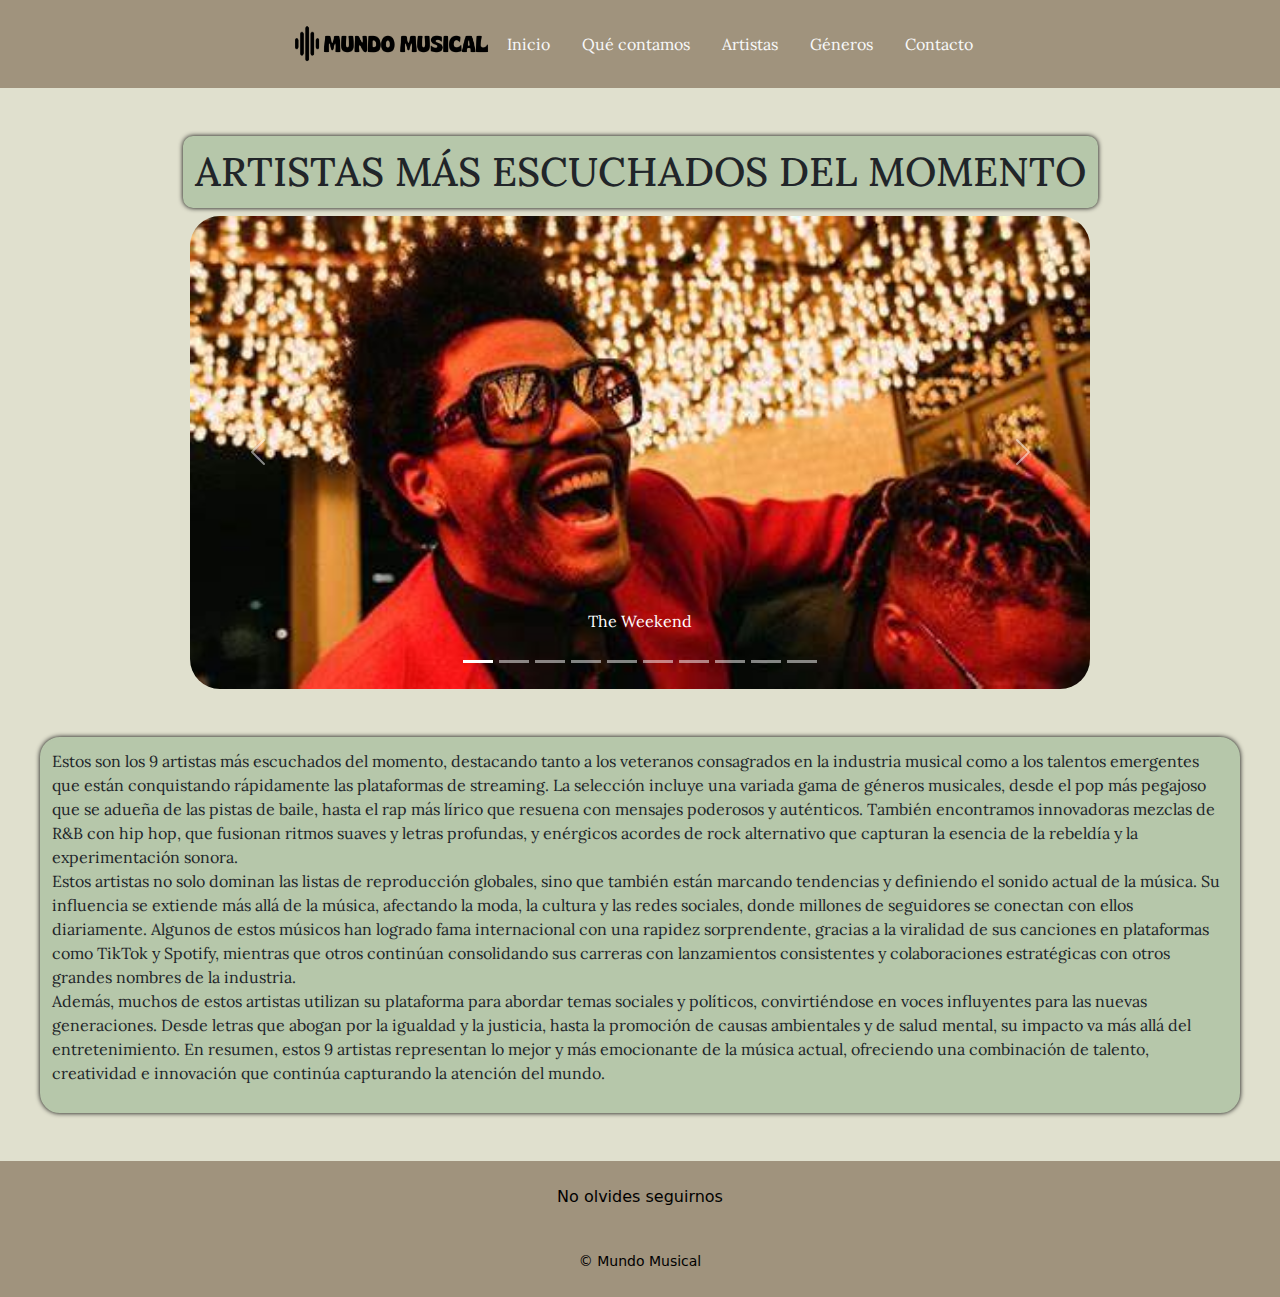
==== html/artistas.html @ ad85900d "commit-1" ====
<!DOCTYPE html>
<html lang="es">
<head>
    <meta charset="UTF-8">
    <meta name="viewport" content="width=device-width, initial-scale=1.0">
    <title>Artistas - Mundo Musical</title>
    <link rel="stylesheet" href="../css/style.css">
    <link rel="preconnect" href="https://fonts.googleapis.com">
    <link rel="preconnect" href="https://fonts.gstatic.com" crossorigin>
    <link href="https://fonts.googleapis.com/css2?family=Playfair+Display:ital,wght@0,400..900;1,400..900&display=swap" rel="stylesheet">
    <link href="https://cdn.jsdelivr.net/npm/bootstrap@5.3.3/dist/css/bootstrap.min.css" rel="stylesheet" integrity="sha384-QWTKZyjpPEjISv5WaRU9OFeRpok6YctnYmDr5pNlyT2bRjXh0JMhjY6hW+ALEwIH" crossorigin="anonymous">
</head>
<body style="background-color: #e0e0ce; ">
    <header class="text-center py-4">
        <img class="soundwave" src="../img/logo.png" alt="logo-mm" width="100">
        <nav>
            <ul class="nav justify-content-center">
                <li class="nav-item">
                    <a class="nav-link text-light" href="../index.html">Inicio</a>
                </li>
                <li class="nav-item">
                    <a class="nav-link text-light" href="info.html">Qué contamos</a>
                </li>
                <li class="nav-item">
                    <a class="nav-link text-light" href="artistas.html">Artistas</a>
                </li>
                <li class="nav-item">
                    <a class="nav-link text-light" href="generos.html">Géneros</a>
                </li>
                <li class="nav-item">
                    <a class="nav-link text-light" href="contacto.html">Contacto</a>
                </li>
            </ul>
        </nav>        
    </header>

    <main class="container-art my-5">
            <h1>ARTISTAS MÁS ESCUCHADOS DEL MOMENTO</h1>
        <section class="carrusel mb-5 text-center">
            <div id="carouselExampleCaptions" class="carousel slide">
                <div class="carousel-indicators">
                    <button type="button" data-bs-target="#carouselExampleCaptions" data-bs-slide-to="0" class="active" aria-current="true" aria-label="Slide 1"></button>
                    <button type="button" data-bs-target="#carouselExampleCaptions" data-bs-slide-to="1" aria-label="Slide 2"></button>
                    <button type="button" data-bs-target="#carouselExampleCaptions" data-bs-slide-to="2" aria-label="Slide 3"></button>
                    <button type="button" data-bs-target="#carouselExampleCaptions" data-bs-slide-to="3" aria-label="Slide 4"></button>
                    <button type="button" data-bs-target="#carouselExampleCaptions" data-bs-slide-to="4" aria-label="Slide 5"></button>
                    <button type="button" data-bs-target="#carouselExampleCaptions" data-bs-slide-to="5" aria-label="Slide 6"></button>
                    <button type="button" data-bs-target="#carouselExampleCaptions" data-bs-slide-to="6" aria-label="Slide 7"></button>
                    <button type="button" data-bs-target="#carouselExampleCaptions" data-bs-slide-to="7" aria-label="Slide 8"></button>
                    <button type="button" data-bs-target="#carouselExampleCaptions" data-bs-slide-to="8" aria-label="Slide 9"></button>
                    <button type="button" data-bs-target="#carouselExampleCaptions" data-bs-slide-to="9" aria-label="Slide 10"></button>
                </div>
                <div class="carousel-inner">
                    <div class="carousel-item active">
                        <img src="../img/the weekend.jpg" class="d-block w-100" alt="The Weekend">
                        <div class="carousel-caption d-none d-md-block">
                            <p>The Weekend</p>
                        </div>
                    </div>
                    <div class="carousel-item">
                        <img src="../img/taylor swift.jpg" class="d-block w-100" alt="Taylor Swift">
                        <div class="carousel-caption d-none d-md-block">
                            <p>Taylor Swift</p>
                        </div>
                    </div>
                    <div class="carousel-item">
                        <img src="../img/ariana grande.jpg" class="d-block w-100" alt="Ariana Grande">
                        <div class="carousel-caption d-none d-md-block">
                            <p>Ariana Grande</p>
                        </div>
                    </div>
                    <div class="carousel-item">
                        <img src="../img/rihanna.jpg" class="d-block w-100" alt="Rihanna">
                        <div class="carousel-caption d-none d-md-block">
                            <p>Rihanna</p>
                        </div>
                    </div>
                    <div class="carousel-item">
                        <img src="../img/drake.jpg" class="d-block w-100" alt="Drake">
                        <div class="carousel-caption d-none d-md-block">
                            <p>Drake</p>
                        </div>
                    </div>
                    <div class="carousel-item">
                        <img src="../img/kanye.jpg" class="d-block w-100" alt="Kanye West">
                        <div class="carousel-caption d-none d-md-block">
                            <p>Kanye West</p>
                        </div>
                    </div>
                    <div class="carousel-item">
                        <img src="../img/justin.jpg" class="d-block w-100" alt="Justin Bieber">
                        <div class="carousel-caption d-none d-md-block">
                            <p>Justin Bieber</p>
                        </div>
                    </div>
                    <div class="carousel-item">
                        <img src="../img/dua.jpg" class="d-block w-100" alt="Dua Lipa">
                        <div class="carousel-caption d-none d-md-block">
                            <p>Dua Lipa</p>
                        </div>
                    </div>
                    <div class="carousel-item">
                        <img src="../img/coldplay.jpg" class="d-block w-100" alt="Coldplay">
                        <div class="carousel-caption d-none d-md-block">
                            <p>Coldplay</p>
                        </div>
                    </div>
                </div>
                <button class="carousel-control-prev" type="button" data-bs-target="#carouselExampleCaptions" data-bs-slide="prev">
                    <span class="carousel-control-prev-icon" aria-hidden="true"></span>
                    <span class="visually-hidden">Previous</span>
                </button>
                <button class="carousel-control-next" type="button" data-bs-target="#carouselExampleCaptions" data-bs-slide="next">
                    <span class="carousel-control-next-icon" aria-hidden="true"></span>
                    <span class="visually-hidden">Next</span>
                </button>
            </div>
        </section>
        <div class="texto-artistas">
            <p>Estos son los 9 artistas más escuchados del momento, destacando tanto a los veteranos consagrados en la industria musical como a los talentos emergentes que están conquistando rápidamente las plataformas de streaming. La selección incluye una variada gama de géneros musicales, desde el pop más pegajoso que se adueña de las pistas de baile, hasta el rap más lírico que resuena con mensajes poderosos y auténticos. También encontramos innovadoras mezclas de R&B con hip hop, que fusionan ritmos suaves y letras profundas, y enérgicos acordes de rock alternativo que capturan la esencia de la rebeldía y la experimentación sonora.
            <br> 
            Estos artistas no solo dominan las listas de reproducción globales, sino que también están marcando tendencias y definiendo el sonido actual de la música. Su influencia se extiende más allá de la música, afectando la moda, la cultura y las redes sociales, donde millones de seguidores se conectan con ellos diariamente. Algunos de estos músicos han logrado fama internacional con una rapidez sorprendente, gracias a la viralidad de sus canciones en plataformas como TikTok y Spotify, mientras que otros continúan consolidando sus carreras con lanzamientos consistentes y colaboraciones estratégicas con otros grandes nombres de la industria.
            <br> 
            Además, muchos de estos artistas utilizan su plataforma para abordar temas sociales y políticos, convirtiéndose en voces influyentes para las nuevas generaciones. Desde letras que abogan por la igualdad y la justicia, hasta la promoción de causas ambientales y de salud mental, su impacto va más allá del entretenimiento. En resumen, estos 9 artistas representan lo mejor y más emocionante de la música actual, ofreciendo una combinación de talento, creatividad e innovación que continúa capturando la atención del mundo.</p>
        </div>
    </main>

    <footer class="text-center py-4">
        <p>No olvides seguirnos</p>
        <br>
        <small>&copy; Mundo Musical</small>
    </footer>

    <script src="https://cdn.jsdelivr.net/npm/@popperjs/core@2.11.8/dist/umd/popper.min.js" integrity="sha384-I7E8VVD/ismYTF4hNIPjVp/Zjvgyol6VFvRkX/vR+Vc4jQkC+hVqc2pM8ODewa9r" crossorigin="anonymous"></script>
    <script src="https://cdn.jsdelivr.net/npm/bootstrap@5.3.3/dist/js/bootstrap.min.js" integrity="sha384-0pUGZvbkm6XF6gxjEnlmuGrJXVbNuzT9qBBavbLwCsOGabYfZo0T0to5eqruptLy" crossorigin="anonymous"></script>
</body>
</html>
---- css/style.css ----
@import url("https://fonts.googleapis.com/css2?family=Lora:ital,wght@0,400..700;1,400..700&display=swap");
body {
  font-family: "Lora", serif;
  display: flex;
  flex-direction: column;
}

header {
  display: flex;
  justify-content: center;
  background-color: #A0937D;
  color: black;
  font-family: "Lora", serif;
}
header .soundwave {
  width: 200px;
}
header nav {
  display: flex;
  justify-content: space-between;
  align-items: center;
}
header nav ul {
  list-style-type: none;
}
header nav ul li {
  display: inline;
}
header nav ul li a {
  text-decoration: none;
  color: black;
  transition: color 0.3s ease;
}
header nav ul li a:hover {
  color: #000000;
}

.container {
  display: flex;
  flex-direction: column;
  align-items: center;
  padding: 20px;
  font-family: serif;
}
.container .taylor, .container .billie {
  border: 2px solid #b6c7aa;
  background-color: #B6C7AA;
  box-shadow: 0 0 5px black;
  border-radius: 20px;
  padding: 10px;
  margin: 10px;
  width: 900px;
}
.container .taylor h2, .container .billie h2 {
  font-family: "Lora", serif;
}
.container .taylor .container-2, .container .billie .container-2 {
  overflow: auto;
}
.container .taylor .container-2 .img-index, .container .billie .container-2 .img-index {
  float: left;
  margin-right: 10px;
  width: 350px;
  border-radius: 20px;
}
.container .taylor .container-2 p, .container .billie .container-2 p {
  text-align: justify;
}
.int-sem {
  padding: 10px;
  margin: 10px;
}
.int-sem .boton-int {
  border: 1px #000000 solid;
  background-color: #B6C7AA;
  color: black;
  text-decoration: none;
  padding: 15PX;
  margin: 20px;
  border-radius: 10px;
  box-shadow: 0 0 10px black;
  transition: color 0.3s ease;
}
.int-sem .boton-int:hover {
  background-color: #9fae95;
}

.container-art {
  margin: 0;
  padding: 0;
  display: flex;
  flex-direction: column;
  justify-content: center;
  align-items: center;
  font-family: "Lora", serif;
}
.container-art h1 {
  border: 2px solid #b6c7aa;
  background-color: #B6C7AA;
  box-shadow: 0 0 5px black;
  border-radius: 10px;
  padding: 10px;
}
.container-art .carousel-inner {
  border-radius: 30px;
  width: 900px;
}
.container-art .carousel-inner .carousel-item {
  width: 900px;
}
.container-art .texto-artistas {
  border: 2px solid #b6c7aa;
  background-color: #B6C7AA;
  box-shadow: 0 0 5px black;
  border-radius: 20px;
  padding: 10px;
  width: 1200px;
}

.boton, .boton-2 {
  background-color: #0B5ED7;
  padding: 15px;
  text-decoration: none;
  font-family: Arial, Helvetica, sans-serif;
  border-radius: 5px;
  color: black;
  position: absolute;
  bottom: 20px;
  right: 20px;
}

.boton-2 {
  right: 120px;
}

.info-qc {
  display: flex;
  flex-direction: column;
  align-items: center;
  padding: 20px;
  font-family: "Lora", serif;
}
.info-qc .sobrenos, .info-qc .unite, .info-qc .medio .comoemp, .info-qc .medio .mision {
  display: flex;
  flex-direction: column;
  align-items: center;
  border: 2px solid #b6c7aa;
  background-color: #B6C7AA;
  box-shadow: 0 0 5px black;
  border-radius: 20px;
  padding: 10px;
  margin: 10px;
  border-radius: 10px;
  width: 700px;
}
.info-qc .medio {
  display: flex;
  flex-direction: row;
}
.contenedor {
  display: flex;
  flex-direction: column;
  align-items: center;
  flex: 1;
  justify-content: center;
  padding: 10px;
  font-family: "Lora", serif;
}
.contenedor .titulo h1 {
  font-size: 26px;
  border: 2px solid #b6c7aa;
  background-color: #B6C7AA;
  box-shadow: 0 0 5px black;
  border-radius: 10px;
  padding: 10px;
  width: 1200px;
}
.contenedor .interaccion {
  display: table;
  text-align: center;
  border: 2px solid #b6c7aa;
  background-color: #B6C7AA;
  box-shadow: 0 0 5px black;
  border-radius: 20px;
  padding: 10px;
  margin: 10px;
}
.contenedor .interaccion h2 {
  font-size: 24px;
  margin-bottom: 10px;
}
.contenedor .interaccion h3 {
  font-size: 20px;
  margin-bottom: 20px;
}
.contenedor .interaccion .texto {
  width: calc(100% - 20px);
  padding: 10px;
  margin-bottom: 20px;
  border: 1px solid #ccc;
  border-radius: 5px;
}
.contenedor .interaccion button {
  padding: 10px 20px;
  background-color: #007bff;
  border: none;
  border-radius: 5px;
  color: white;
  font-size: 16px;
  cursor: pointer;
}
.contenedor .interaccion button:hover {
  background-color: #0056b3;
}

.footer {
  text-align: center;
  padding: 10px;
}

.generos {
  font-family: "Lora", serif;
  display: flex;
  align-items: center;
  flex-direction: column;
  padding: 20px;
}
.generos h1 {
  border: 2px solid #b6c7aa;
  background-color: #b6c7aa;
  box-shadow: 0 0 5px black;
  border-radius: 10px;
  padding: 10px;
}
.generos .generos2, .generos .generos5, .generos .generos4, .generos .generos3 {
  padding: 20px;
  gap: 20px;
  display: flex;
  flex-wrap: wrap;
}
.generos .generos2 .generos-bloque, .generos .generos5 .generos-bloque, .generos .generos4 .generos-bloque, .generos .generos3 .generos-bloque {
  border: 2px solid #b6c7aa;
  background-color: #B6C7AA;
  box-shadow: 0 0 5px black;
  border-radius: 20px;
  padding: 10px;
  width: 166px;
  text-align: center;
  text-decoration: none;
  color: black;
}
.generos .generos2 .generos-bloque:hover, .generos .generos5 .generos-bloque:hover, .generos .generos4 .generos-bloque:hover, .generos .generos3 .generos-bloque:hover {
  background-color: #9fae95;
}
.gen-info {
  display: flex;
  justify-content: center;
}
.gen-info p {
  border: 2px solid #b6c7aa;
  background-color: #B6C7AA;
  box-shadow: 0 0 5px black;
  border-radius: 20px;
  padding: 10px;
  width: 1200px;
}

.contacto {
  border: 2px solid #b6c7aa;
  background-color: #B6C7AA;
  box-shadow: 0 0 5px black;
  border-radius: 10px;
  width: 700px;
}
.contacto .formulario {
  padding: 5px;
}

footer {
  position: relative;
  left: 0;
  bottom: 0;
  display: table;
  width: 100%;
  height: auto;
  background-color: #A0937D;
  color: black;
  text-align: center;
}

form {
  margin: 0 auto;
  display: flex;
  flex-direction: column;
  align-items: center;
}

/*# sourceMappingURL=style.css.map */
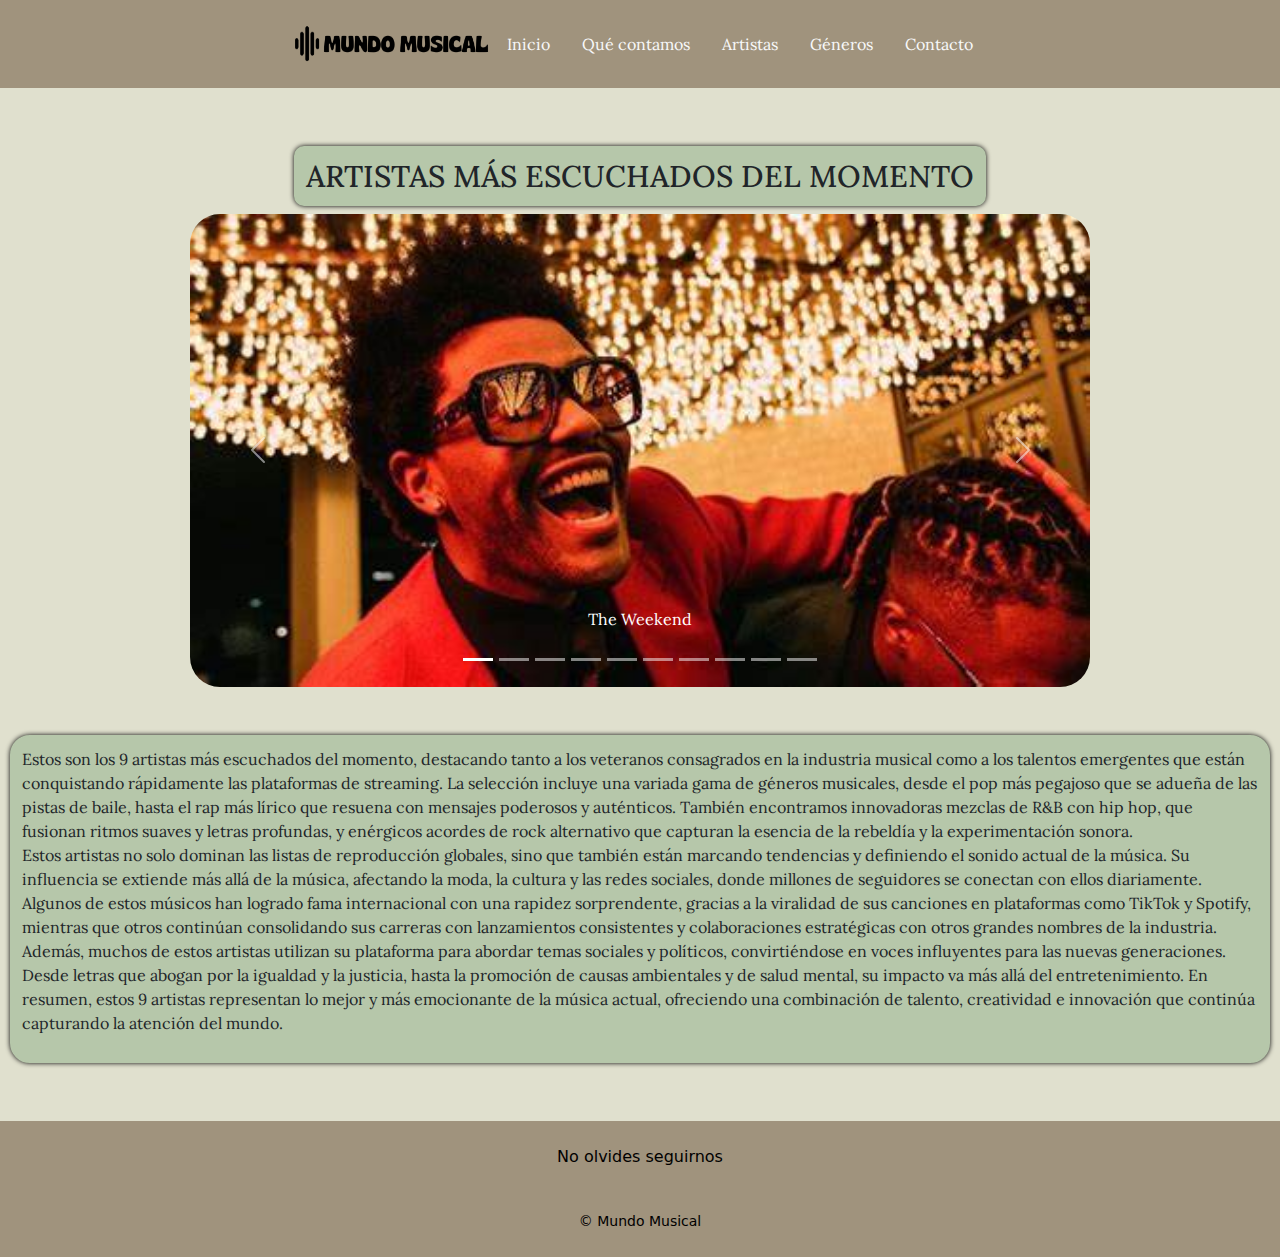
==== commit f7d0dac8: "commit-2" ====
--- a/html/artistas.html
+++ b/html/artistas.html
@@ -4,12 +4,18 @@
     <meta charset="UTF-8">
     <meta name="viewport" content="width=device-width, initial-scale=1.0">
     <title>Artistas - Mundo Musical</title>
+    <link rel="icon" href="img/icono.png">
     <link rel="stylesheet" href="../css/style.css">
     <link rel="preconnect" href="https://fonts.googleapis.com">
     <link rel="preconnect" href="https://fonts.gstatic.com" crossorigin>
     <link href="https://fonts.googleapis.com/css2?family=Playfair+Display:ital,wght@0,400..900;1,400..900&display=swap" rel="stylesheet">
     <link href="https://cdn.jsdelivr.net/npm/bootstrap@5.3.3/dist/css/bootstrap.min.css" rel="stylesheet" integrity="sha384-QWTKZyjpPEjISv5WaRU9OFeRpok6YctnYmDr5pNlyT2bRjXh0JMhjY6hW+ALEwIH" crossorigin="anonymous">
+    <link href="https://unpkg.com/aos@2.3.1/dist/aos.css" rel="stylesheet">
+    <script src="https://unpkg.com/aos@2.3.1/dist/aos.js"></script>
 </head>
+<script>
+    AOS.init();
+  </script>
 <body style="background-color: #e0e0ce; ">
     <header class="text-center py-4">
         <img class="soundwave" src="../img/logo.png" alt="logo-mm" width="100">
--- a/css/style.css
+++ b/css/style.css
@@ -1,3 +1,4 @@
+@charset "UTF-8";
 @import url("https://fonts.googleapis.com/css2?family=Lora:ital,wght@0,400..700;1,400..700&display=swap");
 body {
   font-family: "Lora", serif;
@@ -100,6 +101,7 @@
   box-shadow: 0 0 5px black;
   border-radius: 10px;
   padding: 10px;
+  font-size: 30px;
 }
 .container-art .carousel-inner {
   border-radius: 30px;
@@ -165,6 +167,7 @@
   justify-content: center;
   padding: 10px;
   font-family: "Lora", serif;
+  min-height: 80vh;
 }
 .contenedor .titulo h1 {
   font-size: 26px;
@@ -295,4 +298,99 @@
   align-items: center;
 }
 
+@media (max-width: 1280px) {
+  .info-qc .sobrenos, .info-qc .medio .mision, .info-qc .medio .comoemp, .info-qc .unite {
+    display: flex;
+    width: 100%;
+  }
+  .info-qc .unite {
+    display: flex;
+    width: 100%;
+  }
+  .info-qc .medio {
+    display: flex;
+    width: 100%;
+  }
+  .container-art {
+    padding: 10px;
+  }
+  .container-art .texto-artistas {
+    display: flex;
+    width: 100%;
+  }
+  .gen-info {
+    display: flex;
+    width: 100%;
+    padding: 10px;
+  }
+  .contenedor .titulo h1 {
+    width: 100%;
+  }
+}
+@media (max-width: 960px) {
+  .container .taylor, .container .billie {
+    width: 100%;
+  }
+  .container .billie {
+    width: 100%;
+  }
+  .info-qc .sobrenos, .info-qc .medio .mision, .info-qc .medio .comoemp, .info-qc .unite {
+    display: flex;
+    width: 100%;
+  }
+  .info-qc .unite {
+    display: flex;
+    width: 100%;
+  }
+  .info-qc .medio {
+    display: flex;
+    width: 100%;
+  }
+  .gen-info {
+    display: flex;
+    width: 100%;
+    padding: 10px;
+  }
+  .container-art .carousel-inner {
+    border-radius: 30px;
+    width: 100%;
+  }
+  .container-art .carousel-inner .carousel-item {
+    width: 100%;
+  }
+  .taylor .container-2 .img-index, .container .billie .container-2 .img-index {
+    width: 200px;
+  }
+}
+@media (max-width: 730px) {
+  header {
+    display: flex;
+    flex-direction: column;
+    align-items: center;
+  }
+  .container .container-2 {
+    width: 100%;
+  }
+  .container .container-2 .img-index {
+    width: 200px;
+  }
+  .contacot {
+    display: flex;
+    justify-content: center ¡important;
+    width: 100%;
+    padding: 10px;
+  }
+}
+@media (max-width: 540px) {
+  .container-art h1 {
+    font-size: 20px;
+  }
+  .generos h1 {
+    font-size: 20px;
+  }
+  .contenedor .titulo h1 {
+    font-size: 20px;
+  }
+}
+
 /*# sourceMappingURL=style.css.map */
